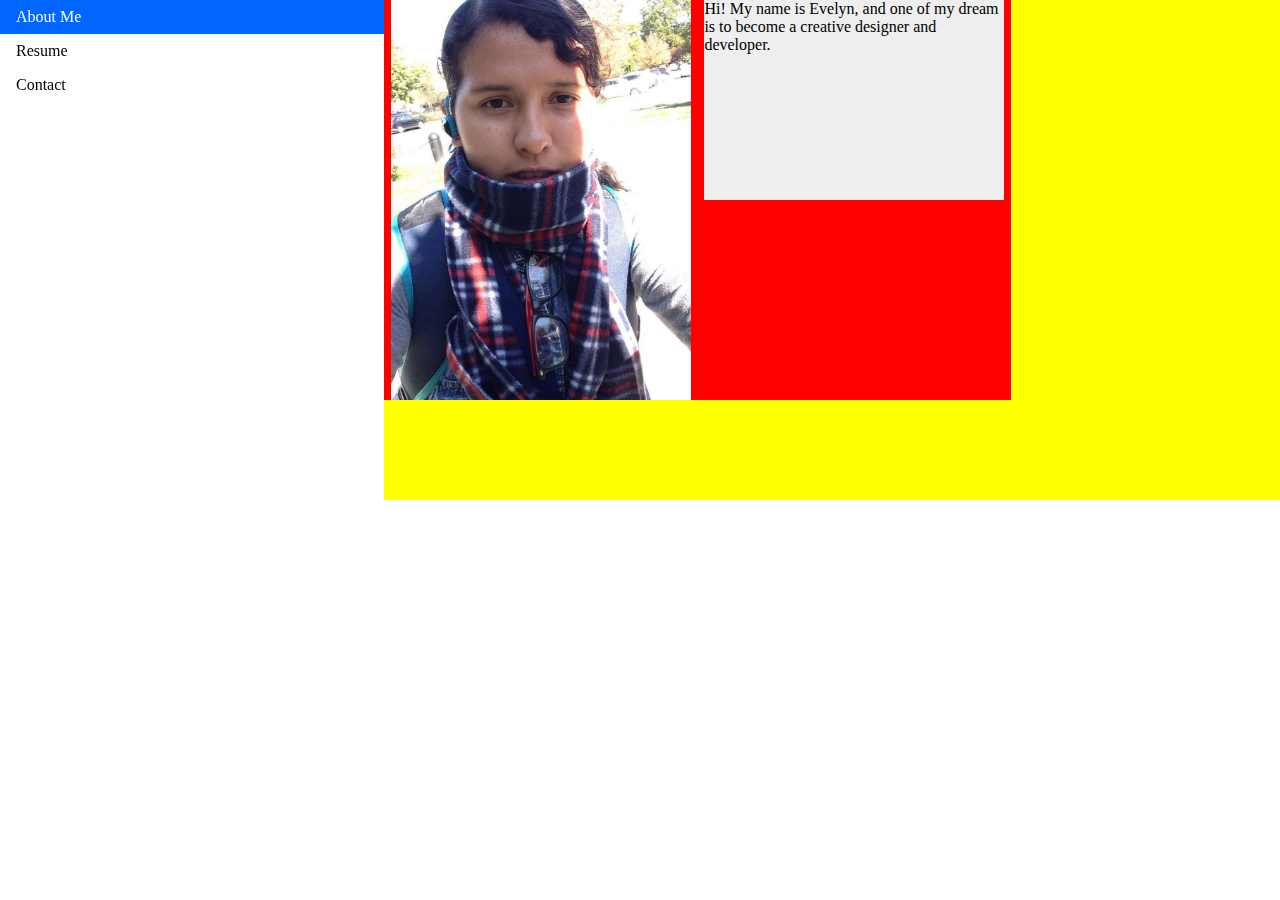
==== index.html @ d2d7e536 "s1" ====
<!DOCTYPE html>
<html>
<head>
	<title>Personal Website</title>

	<link rel="stylesheet" type="text/css" href="style.css">
</head>
<body>

<!-- Navigation Bar -->
<ul>
	<li> <a href="#" class="active"> About Me </a> </li>
	<li> <a href="#"> Resume </a> </li>
	<li> <a href="#"> Contact </a> </li>
</ul>

<!-- About Me -->
<section id="section1">
	<!-- Image -->
	<article class="info-me">
		<img src="../Image/my-img.jpg"  id="img1" />
	</article>

	<article class="info-me">
		<p id="text1"> Hi! My name is Evelyn, and one of my dream is to become a creative designer and developer.  </p>
	</article>
</section>


</body>

</html>
---- style.css ----
body {
	margin: 0px; padding: 0px;
}

/** Navigation Bar **/
ul{
	list-style: none; width: 30%; position: fixed;
	height: 100%; overflow: auto; margin: 0px;
	padding: 0px;
}

li a {
	display: block; color: #000; padding: 8px 16px;
	text-decoration: none;
}

li a.active {
	background-color: #0066ff;
	color: white;
}

li a:hover:not(.active){
	background-color: #555; color: white;
}
/** End **/

/** About Me -Section**/
#section1{
	width: 70%; height: 500px;
	background-color: yellow; float: right;
}

.info-me{
	width: 35%; height: 400px;
	float: left; background-color: red;
}

#img1{
	width: 300px; height: 400px; margin: auto;
	background-color: black; display: block;
}

#text1{
	margin: auto; width: 300px; height: 200px;
	background-color: #eee; display: block;
}
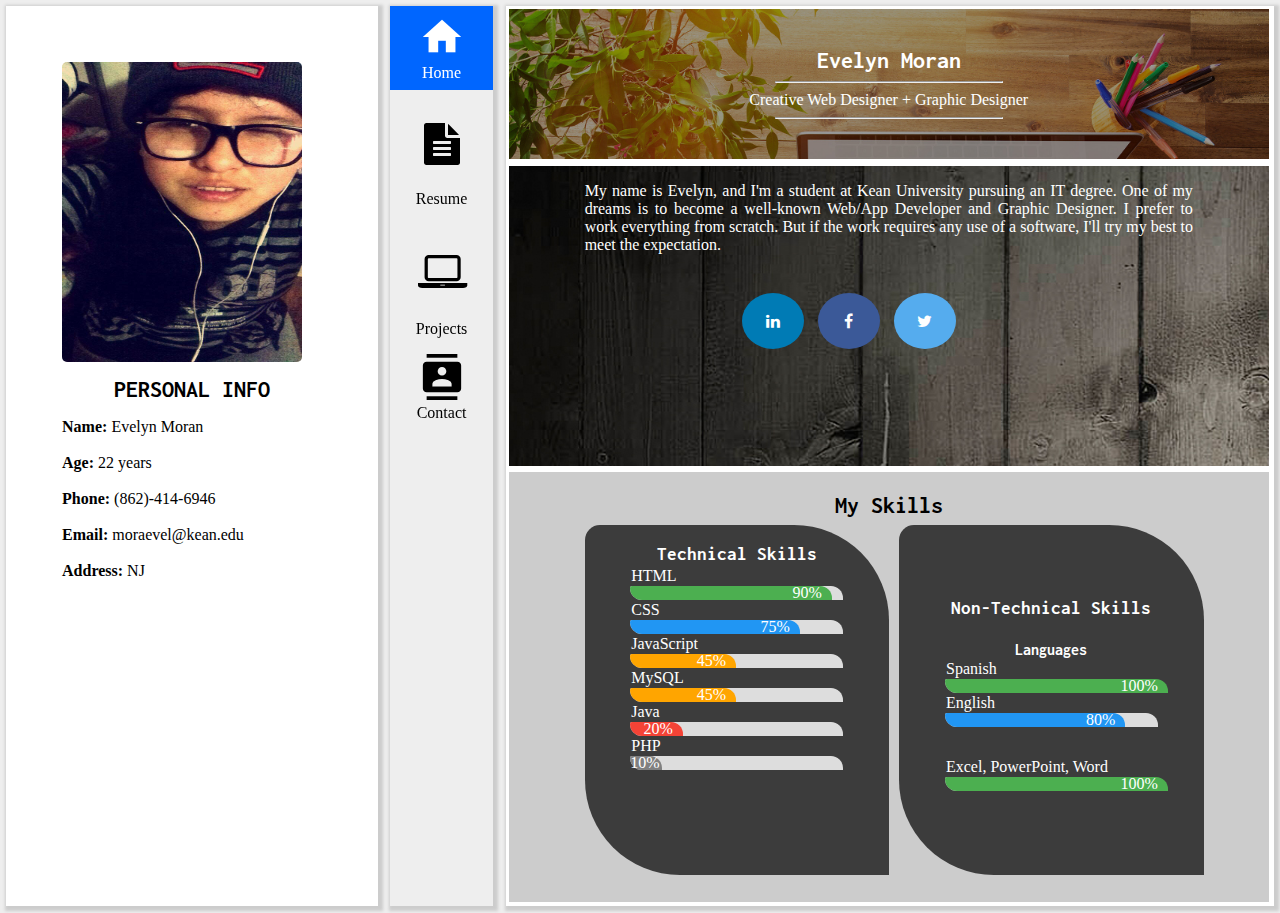
==== commit 813130e0: "new1" ====
--- a/index.html
+++ b/index.html
@@ -4,28 +4,133 @@
 	<title>Personal Website</title>
 
 	<link rel="stylesheet" type="text/css" href="style.css">
+
+	<link rel="stylesheet"  href="https://fonts.googleapis.com/icon?family=Material+Icons">
+	<link href="https://fonts.googleapis.com/css?family=Saira+Extra+Condensed" rel="stylesheet">
+	<link rel="stylesheet" href="https://cdnjs.cloudflare.com/ajax/libs/font-awesome/4.7.0/css/font-awesome.min.css">
+	<meta name="viewport" content="width=device-width, initial-scale=1">
+	<link href="https://fonts.googleapis.com/css?family=Inconsolata" rel="stylesheet">
 </head>
+
 <body>
 
-<!-- Navigation Bar -->
-<ul>
-	<li> <a href="#" class="active"> About Me </a> </li>
-	<li> <a href="#"> Resume </a> </li>
-	<li> <a href="#"> Contact </a> </li>
-</ul>
+<!-- Personal Info -->
+<div>
+	<section id="personal_me" class="shadow">
+		
+		<article class="img-container"> <img src="Image/me.jpg" alt="me" class="img2"> </article>
+		<article id="art1"> 
+			<h2> PERSONAL INFO</h2>
+			<p>
+			<b>Name: </b> Evelyn Moran <br><br>
+			<b>Age: </b> 22 years <br><br>
+			<b>Phone: </b> (862)-414-6946 <br><br>
+			<b>Email: </b> moraevel@kean.edu <br><br>
+			<b>Address: </b> NJ <br>
+			</p>
+		</article>
+		
+	</section>
 
-<!-- About Me -->
-<section id="section1">
-	<!-- Image -->
-	<article class="info-me">
-		<img src="../Image/my-img.jpg"  id="img1" />
-	</article>
+	<!-- Navigation Bar -->
+	<section id="navi" class="shadow">
+	<ul>
+		<li> <a href="index.html" class="active"> 
+				<i class="material-icons size_76" style="font-size:46px;"> home </i> Home </a> </li>
+		<li> <a href=""resumeEM.html"><i class="fa fa-file-text" style="font-size:42px;"></i> Resume </a> </li>
+		<li> <a href="#"> <i class="fa fa-laptop" style="font-size:46px"></i> Projects </a> </li>
+		<li> <a href="#"> <i class="material-icons" style="font-size:46px;">contacts</i>Contact </a> </li>
+	</ul>
+	</section>
 
-	<article class="info-me">
-		<p id="text1"> Hi! My name is Evelyn, and one of my dream is to become a creative designer and developer.  </p>
-	</article>
-</section>
+	<!-- About Me -->
 
+	<section id="section1" class="shadow">
+
+		<article id="back1"> <br><h2> Evelyn Moran </h2>  <hr>
+			<span> Creative Web Designer + Graphic Designer </span> <hr>
+		</article>
+
+		<article id="about_me">
+			<p> My name is Evelyn, and I'm a student at Kean University 
+				pursuing an IT degree. One of my dreams is to become a well-known Web/App Developer 
+				and Graphic Designer. I prefer to work everything from scratch. 
+				But if the work requires any use of a software, 
+				I'll try my best to meet the expectation.</p> <br>
+
+			<article id="social-media">
+				<a href="https://www.linkedin.com/in/evelyn-moran-4591ba10a/" target="_blank" class="fa fa-linkedin"></a>
+				<a href="https://meli1715anime.deviantart.com/" target="_blank" class="fa fa-facebook"></a> 
+				<a href="https://twitter.com/moraevel1" target="_blank" class="fa fa-twitter"></a> 
+			</article>
+
+		</article>
+
+<!--Skills -->
+		<article id="skill-set">
+				<h2> My Skills </h2>
+					<article  class="small-conta" id="left-conta">
+						<h3> Technical Skills </h3>
+						<article class="part1">
+					<p>HTML</p>
+					<div class="container">
+					  <div class="skills html">90%</div>
+					</div>
+
+					<p>CSS</p>
+					<div class="container">
+					  <div class="skills css">75%</div>
+					</div>
+
+					<p>JavaScript</p>
+					<div class="container">
+					  <div class="skills js">45%</div>
+					</div>
+
+					<p>MySQL</p>
+					<div class="container">
+					  <div class="skills mySQL">45%</div>
+					</div>
+
+					<p>Java</p>
+					<div class="container">
+					  <div class="skills java">20%</div>
+					</div>
+
+					<p>PHP</p>
+					<div class="container">
+					  <div class="skills php">10%</div>
+					</div>
+						</article>
+					</article>
+
+					<article class="small-conta">
+						<br><br><br>
+						<h3> Non-Technical Skills </h3>
+						<article class="part1">
+							<h4>Languages</h4>
+							<p>Spanish</p>
+							<div class="container">
+							  <div class="skills spanish">100%</div>
+							</div>
+							<p>English</p>
+							<div class="container">
+							  <div class="skills eng">80%</div>
+							</div>
+						</article>
+
+						<article id="part2">
+							<p>Excel, PowerPoint, Word</p>
+							<div class="container">
+							  <div class="skills micro">100%</div>
+							</div>
+						</article>
+					</article>
+		</article>
+
+	</section>
+
+</div>
 
 </body>
 
--- a/style.css
+++ b/style.css
@@ -1,17 +1,73 @@
+
 body {
 	margin: 0px; padding: 0px;
+	background: #eee;
+}
+
+.size_76{
+	width: 100%;
+	text-align: center;
+}
+
+
+.shadow {
+  -moz-box-shadow:    2px 2px 3px 3px #ccc;
+  -webkit-box-shadow: 2px 2px 3px 3px #ccc;
+  box-shadow:         2px 2px 3px 3px #ccc;
+}
+
+div{
+	width: 100%; height: 900px;
+}
+/** **/
+#personal_me{
+	width: 29%; position: left; height: 100%;
+	float: left; margin: 0.5%;
+	background: #FFF;
+}
+
+.img-container{
+	width: 100%; height: 350px;
+}
+
+.img2{
+	width: 240px; height: 300px;
+	margin:15% 15% 1% 15%; border-radius: 5px;
+}
+
+#art1{
+	width: 100%; height: 500px;
+}
+
+#art1 p{
+	text-align: justify; margin-left: 15%;
+	margin-right: 15%;
+}
+
+h2, .small-conta h3, .part1 h4{
+	text-align: center;
+	margin-bottom: 2px;
+	font-family: 'Inconsolata', monospace;
+}
+
+/** End **/
+
+#navi{
+	width: 8%; margin: 0.5%;
+	height: 100%; background: #eee;
+	float: left;
 }
 
 /** Navigation Bar **/
 ul{
-	list-style: none; width: 30%; position: fixed;
+	list-style: none; width: 8%;
 	height: 100%; overflow: auto; margin: 0px;
-	padding: 0px;
+	padding: 0px; float: left; position: fixed;
 }
 
 li a {
 	display: block; color: #000; padding: 8px 16px;
-	text-decoration: none;
+	text-decoration: none; text-align: center;
 }
 
 li a.active {
@@ -26,23 +82,124 @@
 
 /** About Me -Section**/
 #section1{
-	width: 70%; height: 500px;
-	background-color: yellow; float: right;
-}
-
-.info-me{
-	width: 35%; height: 400px;
-	float: left; background-color: red;
-}
-
-#img1{
-	width: 300px; height: 400px; margin: auto;
-	background-color: black; display: block;
-}
-
-#text1{
-	margin: auto; width: 300px; height: 200px;
-	background-color: #eee; display: block;
-}
-
-
+	width: 60%; height: 100%; margin: 0.5%;
+	background-color: #fff; float: left;
+	color: #000; text-align: center;
+}
+
+#back1{
+	width: 99%; height: 150px; margin: 0.4%;
+	background-image: url('Image/back1.jpg');
+	background-size: 100%; color: #FFF;
+    background-position: left top;
+
+}
+
+ #back1 hr{
+	margin-left: 35%; margin-right: 35%;
+}
+
+#about_me{
+	width: 99%; height: 300px; margin: 0.4%;
+	text-align: justify; background: #ccc;
+	float: left; background-image: url('Image/img1.jpg');
+	color: #FFF;
+}
+
+#about_me p{
+	margin-left: 10%; margin-right: 10%;
+}
+
+/** SOcial Media Buttons  **/
+#social-media{
+	width: 40%; height: 20px; margin-right: 30%;
+	margin-left: 30%;
+}
+
+.fa {
+  padding: 20px 6px;
+  font-size: 15px;
+  width: 50px;
+  text-align: center;
+  text-decoration: none;
+  margin: 5px 5px;
+  border-radius: 50%;
+}
+
+.fa:hover {
+    opacity: 0.7;
+}
+
+.fa-linkedin {
+  background: #007bb5;
+  color: white;
+}
+
+.fa-facebook {
+  background: #3B5998;
+  color: white;
+}
+
+.fa-twitter {
+  background: #55ACEE;
+  color: white;
+}
+
+/** End **/
+
+/** Skill **/
+#skill-set{
+	width: 99%; height: 430px; margin: 0.4%;
+	 background: #ccc;
+	float: left;
+	box-sizing: border-b
+}
+#skill-set p{margin: 1px;}
+
+.small-conta{
+	background-color: #3c3c3c; width: 40%; height: 350px;
+	float: left; margin: 0.7%; color: #FFF;
+	text-align: left; border-radius: 15px 95px 0px;
+}
+.part1{
+	width: 70%; height: 125px;
+	 margin-left: 15%; margin-bottom: 2%;
+	float: left; margin-right: 15%;
+}
+
+#part2{
+	width: 70%; height: 75px;
+	margin-left: 15%; 
+	float: left;  margin-right: 15%; margin-top: 2%;
+}
+
+#left-conta{
+	margin-left: 10%;
+}
+
+.container {
+  width: 100%;
+  background-color: #ddd;
+  max-height: 14px;
+  border-radius: 15px 95px 0px;
+}
+
+.skills {
+  text-align: right;
+  padding-right: 10px;
+  line-height: 14px;
+  color: white; max-height: 14px;
+  border-radius: 15px 95px 0px;
+}
+
+.html {width: 90%; background-color: #4CAF50;}
+.css {width: 75%; background-color: #2196F3;}
+.js {width: 45%; background-color: #ffa500;}
+.mySQL {width: 45%; background-color: #ffa500;}
+.java {width: 20%; background-color: #f44336;}
+.php {width: 10%; background-color: #808080;}
+
+.spanish, .micro {width: 100%; background-color: #4CAF50;}
+.eng {width: 80%; background-color: #2196F3;}
+/** End **/
+
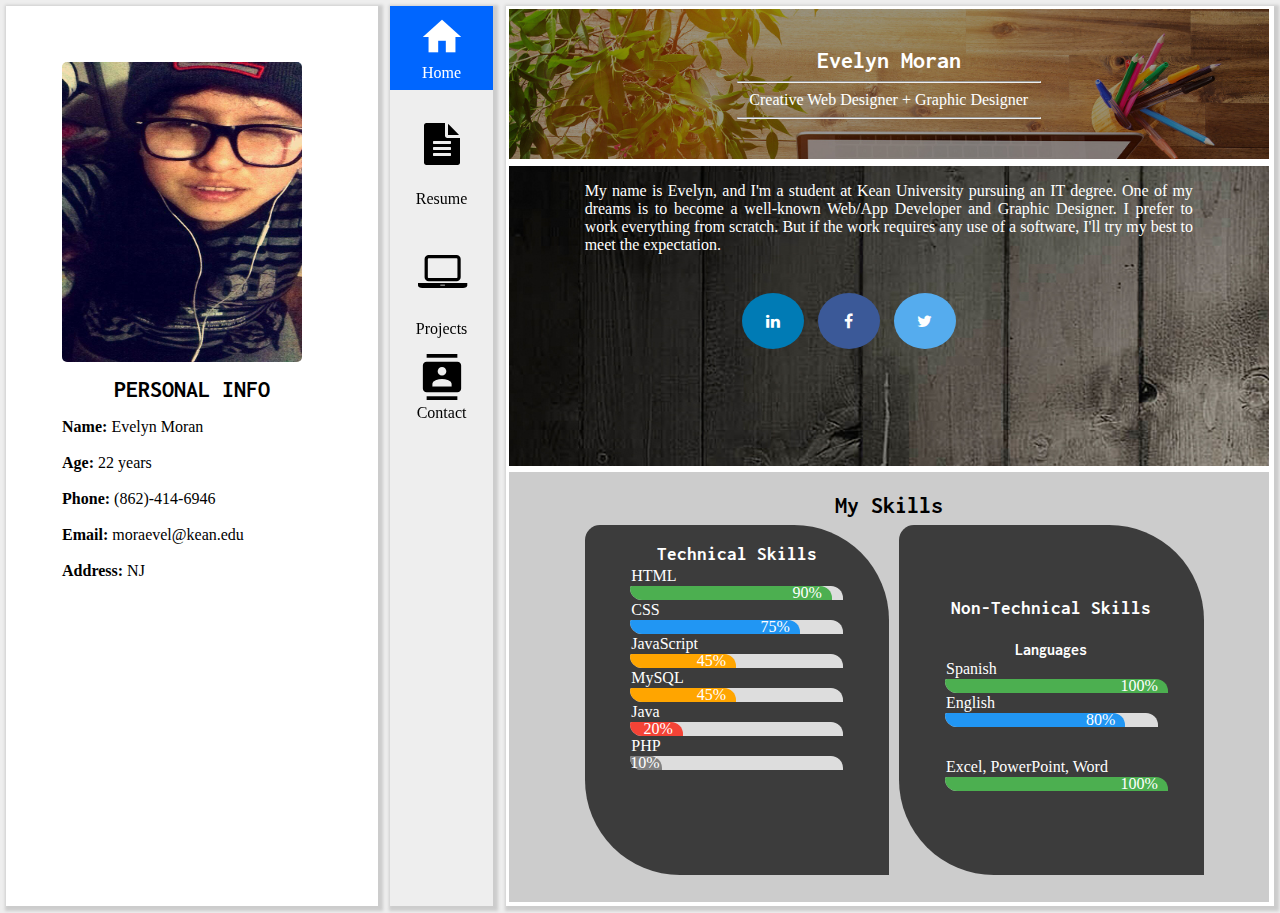
==== commit ed32622e: "new2" ====
--- a/index.html
+++ b/index.html
@@ -37,7 +37,7 @@
 	<ul>
 		<li> <a href="index.html" class="active"> 
 				<i class="material-icons size_76" style="font-size:46px;"> home </i> Home </a> </li>
-		<li> <a href=""resumeEM.html"><i class="fa fa-file-text" style="font-size:42px;"></i> Resume </a> </li>
+		<li> <a href="resumeEM.html"><i class="fa fa-file-text" style="font-size:42px;"></i> Resume </a> </li>
 		<li> <a href="#"> <i class="fa fa-laptop" style="font-size:46px"></i> Projects </a> </li>
 		<li> <a href="#"> <i class="material-icons" style="font-size:46px;">contacts</i>Contact </a> </li>
 	</ul>
--- a/style.css
+++ b/style.css
@@ -96,7 +96,7 @@
 }
 
  #back1 hr{
-	margin-left: 35%; margin-right: 35%;
+	margin-left: 30%; margin-right: 30%;
 }
 
 #about_me{
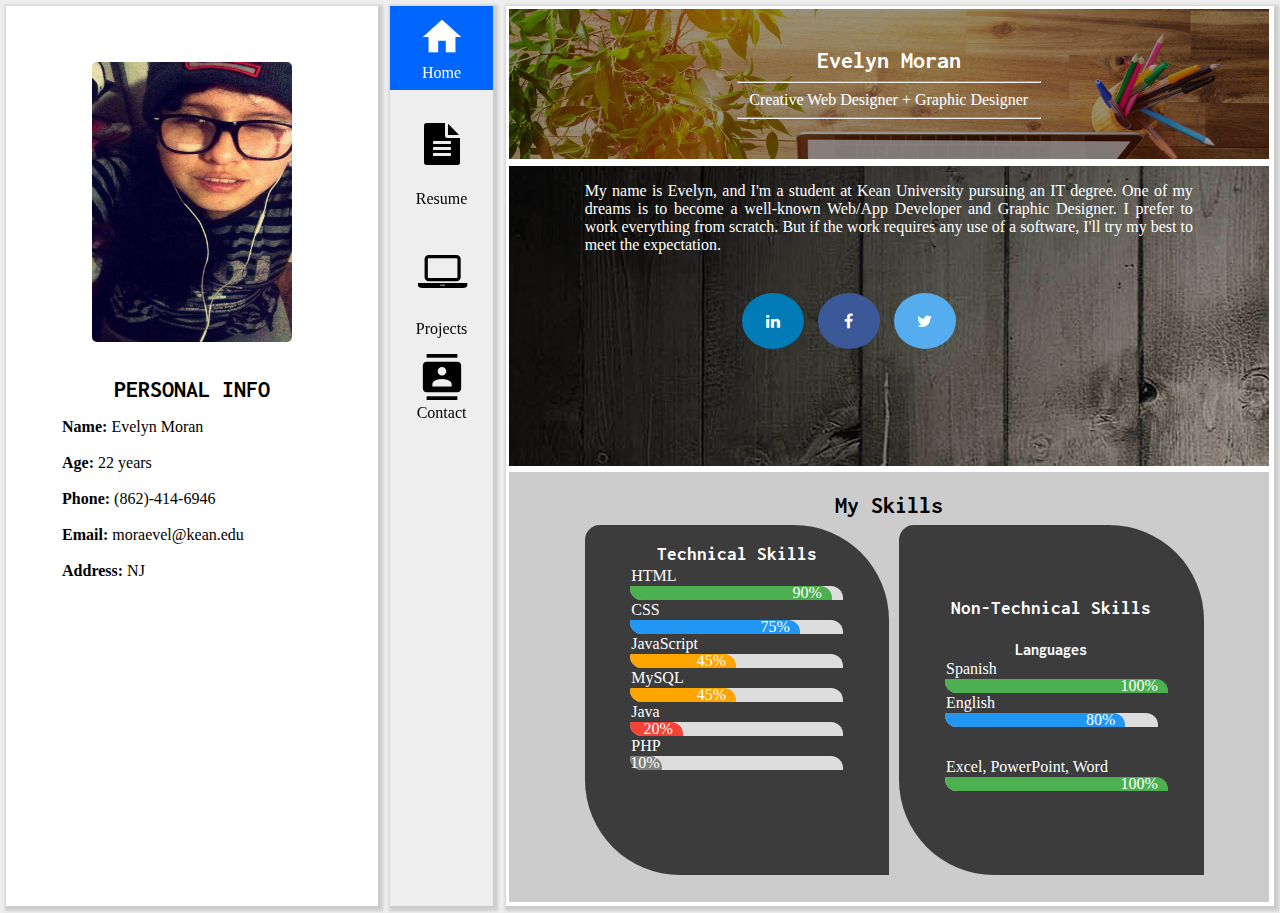
==== commit 522026f5: "newStuff4" ====
--- a/index.html
+++ b/index.html
@@ -34,12 +34,12 @@
 
 	<!-- Navigation Bar -->
 	<section id="navi" class="shadow">
-	<ul>
+	<ul id="navi1">
 		<li> <a href="index.html" class="active"> 
-				<i class="material-icons size_76" style="font-size:46px;"> home </i> Home </a> </li>
-		<li> <a href="resumeEM.html"><i class="fa fa-file-text" style="font-size:42px;"></i> Resume </a> </li>
-		<li> <a href="#"> <i class="fa fa-laptop" style="font-size:46px"></i> Projects </a> </li>
-		<li> <a href="#"> <i class="material-icons" style="font-size:46px;">contacts</i>Contact </a> </li>
+				<i class="material-icons size_76" style="font-size:46px;"> home </i> <span> Home </span> </a> </li>
+		<li> <a href="indexResume.html"><i class="fa fa-file-text" style="font-size:42px;"></i> <span>Resume</span> </a> </li>
+		<li> <a href="indexProjects.html"> <i class="fa fa-laptop" style="font-size:46px"></i> <span>Projects</span> </a> </li>
+		<li> <a href="#"> <i class="material-icons" style="font-size:46px;">contacts</i><span>Contact</span> </a> </li>
 	</ul>
 	</section>
 
--- a/style.css
+++ b/style.css
@@ -5,7 +5,7 @@
 }
 
 .size_76{
-	width: 100%;
+	width: 100%; height: 80%;
 	text-align: center;
 }
 
@@ -31,8 +31,8 @@
 }
 
 .img2{
-	width: 240px; height: 300px;
-	margin:15% 15% 1% 15%; border-radius: 5px;
+	width: 54%; height: 80%;
+	margin: 15% 23% 1% 23%; border-radius: 5px;
 }
 
 #art1{
@@ -70,7 +70,7 @@
 	text-decoration: none; text-align: center;
 }
 
-li a.active {
+ li a.active {
 	background-color: #0066ff;
 	color: white;
 }
@@ -152,7 +152,6 @@
 	width: 99%; height: 430px; margin: 0.4%;
 	 background: #ccc;
 	float: left;
-	box-sizing: border-b
 }
 #skill-set p{margin: 1px;}
 
@@ -203,3 +202,52 @@
 .eng {width: 80%; background-color: #2196F3;}
 /** End **/
 
+
+/** Resume Page**/
+@-webkit-keyframes typing { from { width: 0; } }
+@-webkit-keyframes blink-caret { 50% { border-color: transparent; } }
+
+#resume-conta h2 { 
+	font: bold 2em monospace;
+  	color: black;
+	border-right: .1em solid black;
+	width: calc(0.55em * 8); 
+	white-space: nowrap;
+	overflow: hidden;
+	-webkit-animation: typing 8s steps(14, end),
+	           blink-caret .5s step-end infinite alternate;
+	           margin-left: 45%; margin-right: 45%;
+	           margin-bottom: 2%;
+}
+#resume-conta{
+	width: 99%; height: 890px; margin: 0.4%;
+	float: left;
+}
+
+
+/** Project Page **/
+/** Navigation Bar **/
+nav {
+	width: 90%; margin: 1% 5%;
+	height: 45px; background: #eee;
+	float: left;
+}
+
+/** Navigation Bar **/
+#navBar a {
+    background-color: #4CAF50; /* Green */
+    border: none;
+    color: white;
+    padding: 10px 20px;
+    text-align: center;
+    text-decoration: none;
+    display: inline-block;
+    font-size: 16px;
+    margin: 4px 2px;
+    cursor: pointer;
+}
+
+#navBar a:hover {
+	background-color: #555; color: white;
+}
+
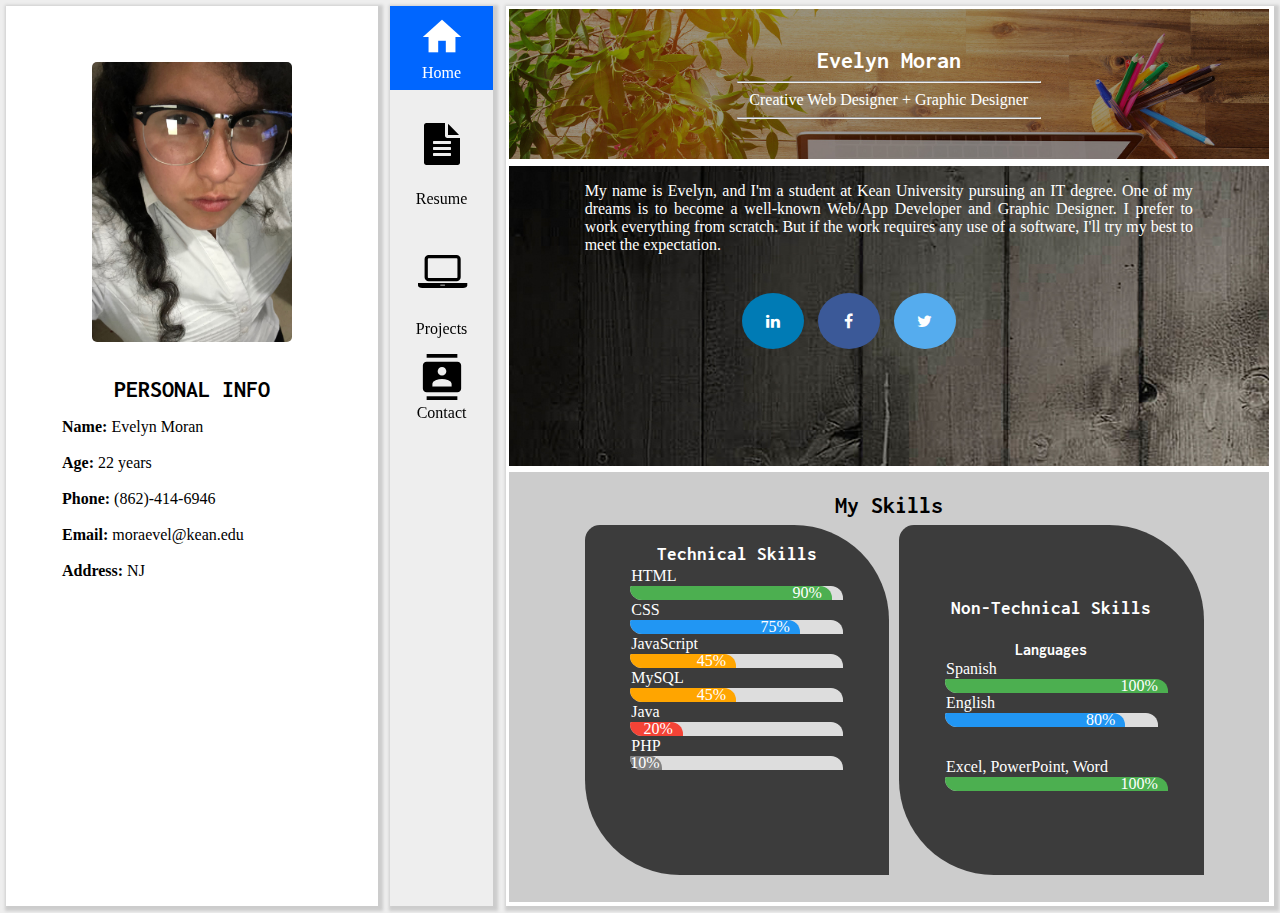
==== commit 03cb911d: "Add files via upload" ====
--- a/index.html
+++ b/index.html
@@ -1,137 +1,137 @@
-<!DOCTYPE html>
-<html>
-<head>
-	<title>Personal Website</title>
-
-	<link rel="stylesheet" type="text/css" href="style.css">
-
-	<link rel="stylesheet"  href="https://fonts.googleapis.com/icon?family=Material+Icons">
-	<link href="https://fonts.googleapis.com/css?family=Saira+Extra+Condensed" rel="stylesheet">
-	<link rel="stylesheet" href="https://cdnjs.cloudflare.com/ajax/libs/font-awesome/4.7.0/css/font-awesome.min.css">
-	<meta name="viewport" content="width=device-width, initial-scale=1">
-	<link href="https://fonts.googleapis.com/css?family=Inconsolata" rel="stylesheet">
-</head>
-
-<body>
-
-<!-- Personal Info -->
-<div>
-	<section id="personal_me" class="shadow">
-		
-		<article class="img-container"> <img src="Image/me.jpg" alt="me" class="img2"> </article>
-		<article id="art1"> 
-			<h2> PERSONAL INFO</h2>
-			<p>
-			<b>Name: </b> Evelyn Moran <br><br>
-			<b>Age: </b> 22 years <br><br>
-			<b>Phone: </b> (862)-414-6946 <br><br>
-			<b>Email: </b> moraevel@kean.edu <br><br>
-			<b>Address: </b> NJ <br>
-			</p>
-		</article>
-		
-	</section>
-
-	<!-- Navigation Bar -->
-	<section id="navi" class="shadow">
-	<ul id="navi1">
-		<li> <a href="index.html" class="active"> 
-				<i class="material-icons size_76" style="font-size:46px;"> home </i> <span> Home </span> </a> </li>
-		<li> <a href="indexResume.html"><i class="fa fa-file-text" style="font-size:42px;"></i> <span>Resume</span> </a> </li>
-		<li> <a href="indexProjects.html"> <i class="fa fa-laptop" style="font-size:46px"></i> <span>Projects</span> </a> </li>
-		<li> <a href="#"> <i class="material-icons" style="font-size:46px;">contacts</i><span>Contact</span> </a> </li>
-	</ul>
-	</section>
-
-	<!-- About Me -->
-
-	<section id="section1" class="shadow">
-
-		<article id="back1"> <br><h2> Evelyn Moran </h2>  <hr>
-			<span> Creative Web Designer + Graphic Designer </span> <hr>
-		</article>
-
-		<article id="about_me">
-			<p> My name is Evelyn, and I'm a student at Kean University 
-				pursuing an IT degree. One of my dreams is to become a well-known Web/App Developer 
-				and Graphic Designer. I prefer to work everything from scratch. 
-				But if the work requires any use of a software, 
-				I'll try my best to meet the expectation.</p> <br>
-
-			<article id="social-media">
-				<a href="https://www.linkedin.com/in/evelyn-moran-4591ba10a/" target="_blank" class="fa fa-linkedin"></a>
-				<a href="https://meli1715anime.deviantart.com/" target="_blank" class="fa fa-facebook"></a> 
-				<a href="https://twitter.com/moraevel1" target="_blank" class="fa fa-twitter"></a> 
-			</article>
-
-		</article>
-
-<!--Skills -->
-		<article id="skill-set">
-				<h2> My Skills </h2>
-					<article  class="small-conta" id="left-conta">
-						<h3> Technical Skills </h3>
-						<article class="part1">
-					<p>HTML</p>
-					<div class="container">
-					  <div class="skills html">90%</div>
-					</div>
-
-					<p>CSS</p>
-					<div class="container">
-					  <div class="skills css">75%</div>
-					</div>
-
-					<p>JavaScript</p>
-					<div class="container">
-					  <div class="skills js">45%</div>
-					</div>
-
-					<p>MySQL</p>
-					<div class="container">
-					  <div class="skills mySQL">45%</div>
-					</div>
-
-					<p>Java</p>
-					<div class="container">
-					  <div class="skills java">20%</div>
-					</div>
-
-					<p>PHP</p>
-					<div class="container">
-					  <div class="skills php">10%</div>
-					</div>
-						</article>
-					</article>
-
-					<article class="small-conta">
-						<br><br><br>
-						<h3> Non-Technical Skills </h3>
-						<article class="part1">
-							<h4>Languages</h4>
-							<p>Spanish</p>
-							<div class="container">
-							  <div class="skills spanish">100%</div>
-							</div>
-							<p>English</p>
-							<div class="container">
-							  <div class="skills eng">80%</div>
-							</div>
-						</article>
-
-						<article id="part2">
-							<p>Excel, PowerPoint, Word</p>
-							<div class="container">
-							  <div class="skills micro">100%</div>
-							</div>
-						</article>
-					</article>
-		</article>
-
-	</section>
-
-</div>
-
-</body>
-
+<!DOCTYPE html>
+<html>
+<head>
+	<title>Personal Website</title>
+
+	<link rel="stylesheet" type="text/css" href="style.css">
+
+	<link rel="stylesheet"  href="https://fonts.googleapis.com/icon?family=Material+Icons">
+	<link href="https://fonts.googleapis.com/css?family=Saira+Extra+Condensed" rel="stylesheet">
+	<link rel="stylesheet" href="https://cdnjs.cloudflare.com/ajax/libs/font-awesome/4.7.0/css/font-awesome.min.css">
+	<meta name="viewport" content="width=device-width, initial-scale=1">
+	<link href="https://fonts.googleapis.com/css?family=Inconsolata" rel="stylesheet">
+</head>
+
+<body>
+
+<!-- Personal Info -->
+<div>
+	<section id="personal_me" class="shadow">
+		
+		<article class="img-container"> <img src="Image/me.JPG" alt="me" class="img2"> </article>
+		<article id="art1"> 
+			<h2> PERSONAL INFO</h2>
+			<p>
+			<b>Name: </b> Evelyn Moran <br><br>
+			<b>Age: </b> 22 years <br><br>
+			<b>Phone: </b> (862)-414-6946 <br><br>
+			<b>Email: </b> moraevel@kean.edu <br><br>
+			<b>Address: </b> NJ <br>
+			</p>
+		</article>
+		
+	</section>
+
+	<!-- Navigation Bar -->
+	<section id="navi" class="shadow">
+	<ul id="navi1">
+		<li> <a href="index.html" class="active"> 
+				<i class="material-icons size_76" style="font-size:46px;"> home </i> <span> Home </span> </a> </li>
+		<li> <a href="indexResume.html"><i class="fa fa-file-text" style="font-size:42px;"></i> <span>Resume</span> </a> </li>
+		<li> <a href="indexProjects.html"> <i class="fa fa-laptop" style="font-size:46px"></i> <span>Projects</span> </a> </li>
+		<li> <a href="#"> <i class="material-icons" style="font-size:46px;">contacts</i><span>Contact</span> </a> </li>
+	</ul>
+	</section>
+
+	<!-- About Me -->
+
+	<section id="section1" class="shadow">
+
+		<article id="back1"> <br><h2> Evelyn Moran </h2>  <hr>
+			<span> Creative Web Designer + Graphic Designer </span> <hr>
+		</article>
+
+		<article id="about_me">
+			<p> My name is Evelyn, and I'm a student at Kean University 
+				pursuing an IT degree. One of my dreams is to become a well-known Web/App Developer 
+				and Graphic Designer. I prefer to work everything from scratch. 
+				But if the work requires any use of a software, 
+				I'll try my best to meet the expectation.</p> <br>
+
+			<article id="social-media">
+				<a href="https://www.linkedin.com/in/evelyn-moran-4591ba10a/" target="_blank" class="fa fa-linkedin"></a>
+				<a href="https://meli1715anime.deviantart.com/" target="_blank" class="fa fa-facebook"></a> 
+				<a href="https://twitter.com/moraevel1" target="_blank" class="fa fa-twitter"></a> 
+			</article>
+
+		</article>
+
+<!--Skills -->
+		<article id="skill-set">
+				<h2> My Skills </h2>
+					<article  class="small-conta" id="left-conta">
+						<h3> Technical Skills </h3>
+						<article class="part1">
+					<p>HTML</p>
+					<div class="container">
+					  <div class="skills html">90%</div>
+					</div>
+
+					<p>CSS</p>
+					<div class="container">
+					  <div class="skills css">75%</div>
+					</div>
+
+					<p>JavaScript</p>
+					<div class="container">
+					  <div class="skills js">45%</div>
+					</div>
+
+					<p>MySQL</p>
+					<div class="container">
+					  <div class="skills mySQL">45%</div>
+					</div>
+
+					<p>Java</p>
+					<div class="container">
+					  <div class="skills java">20%</div>
+					</div>
+
+					<p>PHP</p>
+					<div class="container">
+					  <div class="skills php">10%</div>
+					</div>
+						</article>
+					</article>
+
+					<article class="small-conta">
+						<br><br><br>
+						<h3> Non-Technical Skills </h3>
+						<article class="part1">
+							<h4>Languages</h4>
+							<p>Spanish</p>
+							<div class="container">
+							  <div class="skills spanish">100%</div>
+							</div>
+							<p>English</p>
+							<div class="container">
+							  <div class="skills eng">80%</div>
+							</div>
+						</article>
+
+						<article id="part2">
+							<p>Excel, PowerPoint, Word</p>
+							<div class="container">
+							  <div class="skills micro">100%</div>
+							</div>
+						</article>
+					</article>
+		</article>
+
+	</section>
+
+</div>
+
+</body>
+
 </html>--- a/style.css
+++ b/style.css
@@ -220,7 +220,7 @@
 	           margin-bottom: 2%;
 }
 #resume-conta{
-	width: 99%; height: 890px; margin: 0.4%;
+	width: 99%; height: 880px; margin: 0.4%;
 	float: left;
 }
 
@@ -229,7 +229,7 @@
 /** Navigation Bar **/
 nav {
 	width: 90%; margin: 1% 5%;
-	height: 45px; background: #eee;
+	height: 45px;
 	float: left;
 }
 
@@ -251,3 +251,45 @@
 	background-color: #555; color: white;
 }
 
+/** Each section under Project Page **/
+#arduino{
+	width: 90%; height: 250px;
+	margin: 2px 5%;
+	background-color: #cce; float: left;
+}
+
+#arduinoPic{
+	display: none;
+	background: yellow;
+	height:250px;
+	width:100%;
+	float: left;
+}
+
+#half-cont{
+	width: 46%; height: 100px;
+	margin:1%; display: inline-block;
+	background: #eee; float: left;
+}
+
+#img-arduino{
+	width: 45%; height: 45%;
+	background: red;
+}
+
+
+
+/** Php website developmnt part **/
+#php{
+	width: 90%; height: 250px;
+	margin: 2px 5%;
+	background-color: #ccc; float: left;
+}
+
+
+/** Game developmnt part **/
+#games{
+	width: 90%; height: 250px;
+	margin: 2px 5%;
+	background-color: #ccc; float: left;
+}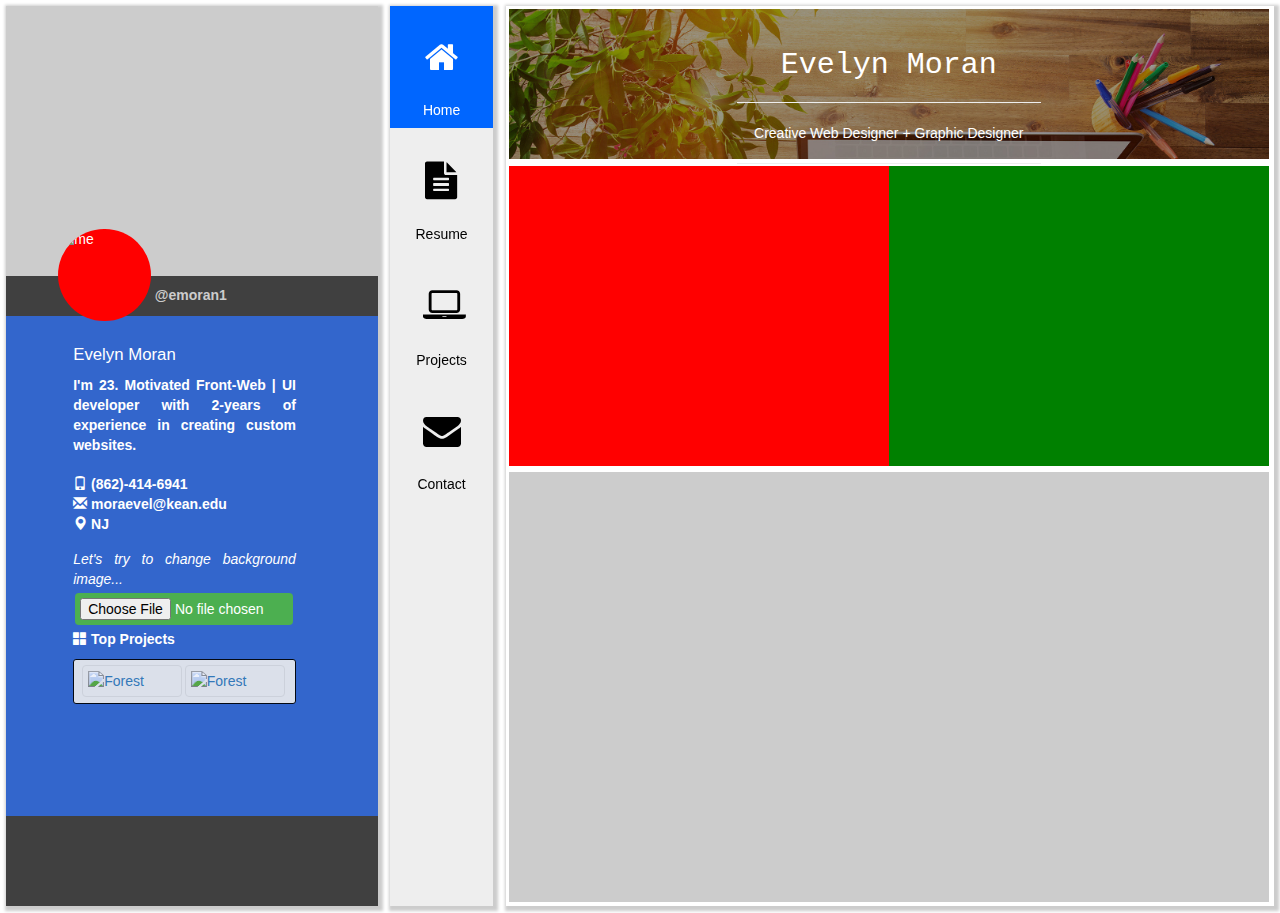
==== commit 3aba30d6: "Add files via upload" ====
--- a/index.html
+++ b/index.html
@@ -9,7 +9,102 @@
 	<link href="https://fonts.googleapis.com/css?family=Saira+Extra+Condensed" rel="stylesheet">
 	<link rel="stylesheet" href="https://cdnjs.cloudflare.com/ajax/libs/font-awesome/4.7.0/css/font-awesome.min.css">
 	<meta name="viewport" content="width=device-width, initial-scale=1">
-	<link href="https://fonts.googleapis.com/css?family=Inconsolata" rel="stylesheet">
+  <link rel="stylesheet" href="https://maxcdn.bootstrapcdn.com/bootstrap/3.3.7/css/bootstrap.min.css">
+  <script src="https://ajax.googleapis.com/ajax/libs/jquery/3.2.1/jquery.min.js"></script>
+  <script src="https://maxcdn.bootstrapcdn.com/bootstrap/3.3.7/js/bootstrap.min.js"></script>
+  <script src="project.js"></script>
+
+   <script>
+function readURL(event){
+     var getImagePath = URL.createObjectURL(event.target.files[0]);
+     $('.img-container').css('background-image', 'url(' + getImagePath + ')');
+    }
+</script>
+
+	<style>
+      #mainDivv {
+        width: 160px;
+        height: 160px;
+        margin: 10px auto;
+        perspective: 800px;
+      }
+
+      #boxDiv {
+        width: 160px;
+        transform-style: preserve-3d;
+        animation: rotate 15s linear infinite;
+      }
+
+      #boxDiv div{
+        position: absolute;
+        width: 160px;
+        height: 160px;
+        opacity: 0.8;
+        color: white;
+        font: 20px impact;
+        text-align: center;
+      }
+
+      #front{
+        transform: translateZ(60px);
+        background: black;
+        background-image: url('https://www.stickpng.com/assets/images/5847f5bdcef1014c0b5e489c.png');
+        background-repeat: no-repeat;
+        background-position: center;
+        background-size: 150px 150px;
+      }
+
+      #back{
+        transform: rotateY(180deg) translateZ(100px);
+        background: #101010;
+        background-image: url('https://ui-ex.com/images/css-transparent.png');
+        background-repeat: no-repeat;
+        background-position: center;
+        background-size: 100px 110px;
+      }
+
+      #left{
+        transform: rotateY(-90deg) translateX(-100px);
+        transform-origin: left;
+        background: black;
+        background-image: url('http://pluspng.com/img-png/logo-javascript-png-html-code-allows-to-embed-javascript-logo-in-your-website-587.png');
+        background-repeat: no-repeat;
+        background-position: center;
+         background-size: 100px 110px;
+      }
+
+      #right {
+        transform: rotateY(90deg) translateX(100px);
+        transform-origin: right;
+        background: #101010;
+        background-image: url('https://websiteoverwatch.com/wp-content/uploads/2018/06/sql-database.png');
+        background-repeat: no-repeat;
+        background-position: center;
+        background-size: 100px 100px;
+      }
+
+      #top {
+        transform: rotateX(-90deg) translateY(-60px);
+        transform-origin: top;
+        background: black;
+        background-image: url('https://cdn.freebiesupply.com/logos/large/2x/java-4-logo-png-transparent.png');
+        background-repeat: no-repeat;
+        background-position: center;
+      }
+
+      #bottom {
+        transform: rotateX(90deg) translateY(60px);
+        transform-origin: bottom;
+        background: #101010;
+        background-position: center;
+      }
+
+      @keyframes rotate {
+        0% { transform: rotateY(0); }
+        100% { transform: rotateY(360deg); }
+      }
+
+    </style>
 </head>
 
 <body>
@@ -18,28 +113,52 @@
 <div>
 	<section id="personal_me" class="shadow">
 		
-		<article class="img-container"> <img src="Image/me.JPG" alt="me" class="img2"> </article>
-		<article id="art1"> 
-			<h2> PERSONAL INFO</h2>
-			<p>
-			<b>Name: </b> Evelyn Moran <br><br>
-			<b>Age: </b> 22 years <br><br>
-			<b>Phone: </b> (862)-414-6946 <br><br>
-			<b>Email: </b> moraevel@kean.edu <br><br>
-			<b>Address: </b> NJ <br>
-			</p>
-		</article>
+		<article class="img-container"> <img src="https://scontent-lga3-1.xx.fbcdn.net/v/t1.0-9/61331582_4196207377072887_2240325576625750016_n.jpg?_nc_cat=105&_nc_oc=AQkKRhjk44xiKGLJLvODCYysl7V6j9s2dXAPvdoPRZZlmLLo5VYDgLI8vpAvn5Mt6gI&_nc_ht=scontent-lga3-1.xx&oh=bfa2d9c4f0a1aaa0ab2286b8e90c818c&oe=5D973019" alt="me" class="img2">
+    <span class="someText1"> @emoran1 </span> </article>
+    
+    <article id="art1"> 
+      <p>
+      <div class="someLinks">
+        <b><h3>Evelyn Moran</h3> </b><br>
+        <b id="testOnly">I'm 23. Motivated Front-Web | UI developer with 2-years of experience in creating custom websites. </b><br>
+        
+        <b id="testSecond"><i class="glyphicon glyphicon-phone"></i>
+        <a href="tel:1-862-414-6941" style="color: white;">(862)-414-6941</a> </b><br><br>
+        <b><i class="glyphicon glyphicon-envelope"></i>
+        <a href = "mailto:moraevel@kean.edu?subject = Feedback&body = Message" style="color: white;">moraevel@kean.edu </a></b><br><br>
+        <b><i class="glyphicon glyphicon-map-marker"></i> NJ </b><br>
+      </div>
+
+      <div class="someLinks">
+        <p><i> Let's try to change background image... </i>
+        <input type='file' id='getval' name="background-image" onchange="readURL(event)" />
+            <b id="uniQ"><i class="glyphicon glyphicon-th-large"></i> Top Projects </b><br>
+            <p class="transboxcolumn">
+              <a target="_blank" href="#">
+            <img src="https://images.unsplash.com/photo-1425913397330-cf8af2ff40a1?ixlib=rb-1.2.1&ixid=eyJhcHBfaWQiOjEyMDd9&w=1000&q=80" alt="Forest" style="width:100px" class="imgssss">
+          </a>
+
+          <a target="_blank" href="#">
+            <img src="https://images.unsplash.com/photo-1425913397330-cf8af2ff40a1?ixlib=rb-1.2.1&ixid=eyJhcHBfaWQiOjEyMDd9&w=1000&q=80" alt="Forest" style="width:100px" class="imgssss">
+          </a>
+            </p>
+          </p>
+
+      </div>
+      </p>
+    </article>
 		
 	</section>
 
 	<!-- Navigation Bar -->
 	<section id="navi" class="shadow">
 	<ul id="navi1">
-		<li> <a href="index.html" class="active"> 
-				<i class="material-icons size_76" style="font-size:46px;"> home </i> <span> Home </span> </a> </li>
-		<li> <a href="indexResume.html"><i class="fa fa-file-text" style="font-size:42px;"></i> <span>Resume</span> </a> </li>
-		<li> <a href="indexProjects.html"> <i class="fa fa-laptop" style="font-size:46px"></i> <span>Projects</span> </a> </li>
-		<li> <a href="#"> <i class="material-icons" style="font-size:46px;">contacts</i><span>Contact</span> </a> </li>
+		<li> <a href="index.html" class="active"> <i class="fa fa-home" style="font-size:36px"></i> <span>Home</span></a> </li>
+		<li> <a href="indexResume.html"><i class="fa fa-file-text" style="font-size:38px;"></i> <span>Resume</span> </a> </li>
+		<li> <a href="indexProjects.html"> <i class="fa fa-laptop" style="font-size:40px"></i>   
+		<span>Projects</span></a> </li>
+		<li> <a href="contactMe.html"> <i class="fa fa-envelope" style="font-size:38px"></i> 
+		<span>Contact</span></a> </li>
 	</ul>
 	</section>
 
@@ -52,80 +171,20 @@
 		</article>
 
 		<article id="about_me">
-			<p> My name is Evelyn, and I'm a student at Kean University 
-				pursuing an IT degree. One of my dreams is to become a well-known Web/App Developer 
-				and Graphic Designer. I prefer to work everything from scratch. 
-				But if the work requires any use of a software, 
-				I'll try my best to meet the expectation.</p> <br>
+			<div id="onceL">
+			<p> </p>
+			</div>
 
-			<article id="social-media">
-				<a href="https://www.linkedin.com/in/evelyn-moran-4591ba10a/" target="_blank" class="fa fa-linkedin"></a>
-				<a href="https://meli1715anime.deviantart.com/" target="_blank" class="fa fa-facebook"></a> 
-				<a href="https://twitter.com/moraevel1" target="_blank" class="fa fa-twitter"></a> 
-			</article>
+			<div id="onceR">
+				
+			</div>
 
 		</article>
 
 <!--Skills -->
 		<article id="skill-set">
-				<h2> My Skills </h2>
-					<article  class="small-conta" id="left-conta">
-						<h3> Technical Skills </h3>
-						<article class="part1">
-					<p>HTML</p>
-					<div class="container">
-					  <div class="skills html">90%</div>
-					</div>
-
-					<p>CSS</p>
-					<div class="container">
-					  <div class="skills css">75%</div>
-					</div>
-
-					<p>JavaScript</p>
-					<div class="container">
-					  <div class="skills js">45%</div>
-					</div>
-
-					<p>MySQL</p>
-					<div class="container">
-					  <div class="skills mySQL">45%</div>
-					</div>
-
-					<p>Java</p>
-					<div class="container">
-					  <div class="skills java">20%</div>
-					</div>
-
-					<p>PHP</p>
-					<div class="container">
-					  <div class="skills php">10%</div>
-					</div>
-						</article>
-					</article>
-
-					<article class="small-conta">
-						<br><br><br>
-						<h3> Non-Technical Skills </h3>
-						<article class="part1">
-							<h4>Languages</h4>
-							<p>Spanish</p>
-							<div class="container">
-							  <div class="skills spanish">100%</div>
-							</div>
-							<p>English</p>
-							<div class="container">
-							  <div class="skills eng">80%</div>
-							</div>
-						</article>
-
-						<article id="part2">
-							<p>Excel, PowerPoint, Word</p>
-							<div class="container">
-							  <div class="skills micro">100%</div>
-							</div>
-						</article>
-					</article>
+				
+					
 		</article>
 
 	</section>
--- a/style.css
+++ b/style.css
@@ -1,295 +1,600 @@
-
-body {
-	margin: 0px; padding: 0px;
-	background: #eee;
-}
-
-.size_76{
-	width: 100%; height: 80%;
-	text-align: center;
-}
-
-
-.shadow {
-  -moz-box-shadow:    2px 2px 3px 3px #ccc;
-  -webkit-box-shadow: 2px 2px 3px 3px #ccc;
-  box-shadow:         2px 2px 3px 3px #ccc;
-}
-
-div{
-	width: 100%; height: 900px;
-}
-/** **/
-#personal_me{
-	width: 29%; position: left; height: 100%;
-	float: left; margin: 0.5%;
-	background: #FFF;
-}
-
-.img-container{
-	width: 100%; height: 350px;
-}
-
-.img2{
-	width: 54%; height: 80%;
-	margin: 15% 23% 1% 23%; border-radius: 5px;
-}
-
-#art1{
-	width: 100%; height: 500px;
-}
-
-#art1 p{
-	text-align: justify; margin-left: 15%;
-	margin-right: 15%;
-}
-
-h2, .small-conta h3, .part1 h4{
-	text-align: center;
-	margin-bottom: 2px;
-	font-family: 'Inconsolata', monospace;
-}
-
-/** End **/
-
-#navi{
-	width: 8%; margin: 0.5%;
-	height: 100%; background: #eee;
-	float: left;
-}
-
-/** Navigation Bar **/
-ul{
-	list-style: none; width: 8%;
-	height: 100%; overflow: auto; margin: 0px;
-	padding: 0px; float: left; position: fixed;
-}
-
-li a {
-	display: block; color: #000; padding: 8px 16px;
-	text-decoration: none; text-align: center;
-}
-
- li a.active {
-	background-color: #0066ff;
-	color: white;
-}
-
-li a:hover:not(.active){
-	background-color: #555; color: white;
-}
-/** End **/
-
-/** About Me -Section**/
-#section1{
-	width: 60%; height: 100%; margin: 0.5%;
-	background-color: #fff; float: left;
-	color: #000; text-align: center;
-}
-
-#back1{
-	width: 99%; height: 150px; margin: 0.4%;
-	background-image: url('Image/back1.jpg');
-	background-size: 100%; color: #FFF;
-    background-position: left top;
-
-}
-
- #back1 hr{
-	margin-left: 30%; margin-right: 30%;
-}
-
-#about_me{
-	width: 99%; height: 300px; margin: 0.4%;
-	text-align: justify; background: #ccc;
-	float: left; background-image: url('Image/img1.jpg');
-	color: #FFF;
-}
-
-#about_me p{
-	margin-left: 10%; margin-right: 10%;
-}
-
-/** SOcial Media Buttons  **/
-#social-media{
-	width: 40%; height: 20px; margin-right: 30%;
-	margin-left: 30%;
-}
-
-.fa {
-  padding: 20px 6px;
-  font-size: 15px;
-  width: 50px;
-  text-align: center;
-  text-decoration: none;
-  margin: 5px 5px;
-  border-radius: 50%;
-}
-
-.fa:hover {
-    opacity: 0.7;
-}
-
-.fa-linkedin {
-  background: #007bb5;
-  color: white;
-}
-
-.fa-facebook {
-  background: #3B5998;
-  color: white;
-}
-
-.fa-twitter {
-  background: #55ACEE;
-  color: white;
-}
-
-/** End **/
-
-/** Skill **/
-#skill-set{
-	width: 99%; height: 430px; margin: 0.4%;
-	 background: #ccc;
-	float: left;
-}
-#skill-set p{margin: 1px;}
-
-.small-conta{
-	background-color: #3c3c3c; width: 40%; height: 350px;
-	float: left; margin: 0.7%; color: #FFF;
-	text-align: left; border-radius: 15px 95px 0px;
-}
-.part1{
-	width: 70%; height: 125px;
-	 margin-left: 15%; margin-bottom: 2%;
-	float: left; margin-right: 15%;
-}
-
-#part2{
-	width: 70%; height: 75px;
-	margin-left: 15%; 
-	float: left;  margin-right: 15%; margin-top: 2%;
-}
-
-#left-conta{
-	margin-left: 10%;
-}
-
-.container {
-  width: 100%;
-  background-color: #ddd;
-  max-height: 14px;
-  border-radius: 15px 95px 0px;
-}
-
-.skills {
-  text-align: right;
-  padding-right: 10px;
-  line-height: 14px;
-  color: white; max-height: 14px;
-  border-radius: 15px 95px 0px;
-}
-
-.html {width: 90%; background-color: #4CAF50;}
-.css {width: 75%; background-color: #2196F3;}
-.js {width: 45%; background-color: #ffa500;}
-.mySQL {width: 45%; background-color: #ffa500;}
-.java {width: 20%; background-color: #f44336;}
-.php {width: 10%; background-color: #808080;}
-
-.spanish, .micro {width: 100%; background-color: #4CAF50;}
-.eng {width: 80%; background-color: #2196F3;}
-/** End **/
-
-
-/** Resume Page**/
-@-webkit-keyframes typing { from { width: 0; } }
-@-webkit-keyframes blink-caret { 50% { border-color: transparent; } }
-
-#resume-conta h2 { 
-	font: bold 2em monospace;
-  	color: black;
-	border-right: .1em solid black;
-	width: calc(0.55em * 8); 
-	white-space: nowrap;
-	overflow: hidden;
-	-webkit-animation: typing 8s steps(14, end),
-	           blink-caret .5s step-end infinite alternate;
-	           margin-left: 45%; margin-right: 45%;
-	           margin-bottom: 2%;
-}
-#resume-conta{
-	width: 99%; height: 880px; margin: 0.4%;
-	float: left;
-}
-
-
-/** Project Page **/
-/** Navigation Bar **/
-nav {
-	width: 90%; margin: 1% 5%;
-	height: 45px;
-	float: left;
-}
-
-/** Navigation Bar **/
-#navBar a {
-    background-color: #4CAF50; /* Green */
-    border: none;
-    color: white;
-    padding: 10px 20px;
-    text-align: center;
-    text-decoration: none;
-    display: inline-block;
-    font-size: 16px;
-    margin: 4px 2px;
-    cursor: pointer;
-}
-
-#navBar a:hover {
-	background-color: #555; color: white;
-}
-
-/** Each section under Project Page **/
-#arduino{
-	width: 90%; height: 250px;
-	margin: 2px 5%;
-	background-color: #cce; float: left;
-}
-
-#arduinoPic{
-	display: none;
-	background: yellow;
-	height:250px;
-	width:100%;
-	float: left;
-}
-
-#half-cont{
-	width: 46%; height: 100px;
-	margin:1%; display: inline-block;
-	background: #eee; float: left;
-}
-
-#img-arduino{
-	width: 45%; height: 45%;
-	background: red;
-}
-
-
-
-/** Php website developmnt part **/
-#php{
-	width: 90%; height: 250px;
-	margin: 2px 5%;
-	background-color: #ccc; float: left;
-}
-
-
-/** Game developmnt part **/
-#games{
-	width: 90%; height: 250px;
-	margin: 2px 5%;
-	background-color: #ccc; float: left;
-}+
+body {
+	margin: 0px; padding: 0px;
+	background: #eee;
+	font-family: Verdana, sans-serif;
+}
+
+.size_76{
+	width: 100%; height: 80%;
+	text-align: center;
+}
+
+
+.shadow {
+  -moz-box-shadow:    2px 2px 3px 3px #ccc;
+  -webkit-box-shadow: 2px 2px 3px 3px #ccc;
+  box-shadow:         2px 2px 3px 3px #ccc;
+}
+
+div{
+	width: 100%; height: 900px;
+}
+/** **/
+#personal_me{
+	width: 29%; position: left; height: 100%;
+	float: left; margin: 0.5%;
+	background: #404040; color: white;
+}
+
+.img-container{
+	width: 100%; height: 30%; 
+	background-color: yellow;
+	background-image: url("https://thewallpaper.co//wp-content/uploads/2016/10/hd-laptop-wallpapers-hd-desktop-wallpapers-amazing-images-background-photos-smart-phone-background-photos-widescreen-desktop-backgrounds-colourful-ultra-hd-2560x1600.jpg");
+    background-color: #cccccc;
+    background-position: center;
+    background-repeat: no-repeat;
+    background-size: cover;
+    position: relative;
+	margin-bottom: 30px;
+	float: left;
+}
+
+.img2{
+	width: 25%; height: 34%;
+	margin: 60% 23% 1% 14%; border-radius: 50px;
+	background-color: red;
+	float: left;
+	position: relative;
+}
+
+
+.someText1 {
+	color: #ccc;
+	font-weight:bold;
+	margin-left: -22%;
+	margin-right: 3%;
+	margin-top: 75%;
+	float: left;
+}
+
+#art1{
+	width: 100%; height: 500px;
+	background-color: #3366cc;
+	margin-top: 10px;
+	float: left;
+}
+
+
+#art1 p, #art1 b{
+	text-align: justify; margin-left: 8%;
+	float: left;
+	width: 80%;
+	color: white;
+}
+
+#art1 h3{
+	text-align: left;
+  font-size: 120%;
+}
+
+h2, .small-conta h3, .part1 h4, #art1 h2, #section1 h2{
+	text-align: center;
+	margin-bottom: 2px;
+	font-family: 'Inconsolata', monospace;
+}
+
+.someLinks {
+	height: 45%;
+	margin-left:  12%;
+	width: 75%;
+	margin-top: 1%;
+}
+
+input[type=file] {
+  background-color: #4CAF50;
+  border: none;
+  color: white;
+  padding: 5px;
+  width: 98%;
+  margin: 4px 2px;
+  box-sizing: border-box;
+  cursor: pointer;
+   display: inline-block;
+   border-radius: 4px;
+}
+
+input[type=file]:hover {
+	 background-color: #00bfff; /* For browsers that do not support gradients */
+  	background-image: linear-gradient(to right, #00bfff , #1a75ff); /* Standard syntax (must be last) */
+	background-size: cover;
+	cursor: pointer;
+}
+
+b#uniQ {
+	width: 100%;
+	margin-left: 0px;
+	margin-top: 0px;
+}
+
+p.transboxcolumn {
+  margin-top: 0px;
+  padding: 2%;
+  background-color: #eee;
+  border-radius: 3px;
+  border: 1px solid black;
+  opacity: 0.9;
+}
+
+#testOnly{
+	margin-bottom: 7%;
+  font-size: 100%;
+}
+
+img.imgssss {
+  border: 1px solid #ddd;
+  border-radius: 4px;
+  padding: 5px;
+  width: 100px;
+  margin-left: 2.5px;
+  float: left;
+}
+
+img.imgssss:hover {
+  box-shadow: 0 0 2px 1px rgba(0, 140, 186, 0.5);
+}
+
+#navi a:hover {
+	text-decoration: none;
+}
+
+/** End **/
+
+#navi{
+	width: 8%; margin: 0.5%;
+	height: 100%; background: #eee;
+	float: left;
+}
+
+/** Navigation Bar **/
+ul{
+	list-style: none; width: 8%;
+	height: 100%; overflow: auto; margin: 0px;
+	padding: 0px; float: left; position: fixed;
+}
+
+li a {
+	display: block; color: #000; padding: 8px 16px;
+	text-decoration: none; text-align: center;
+}
+
+ li a.active {
+	background-color: #0066ff;
+	color: white;
+}
+
+li a:hover:not(.active){
+	background-color: #555; color: white;
+}
+
+
+
+
+
+/** End **/
+
+/** About Me -Section**/
+#section1{
+	width: 60%; height: 100%; margin: 0.5%;
+	background-color: #fff; float: left;
+	color: #000; text-align: center;
+}
+
+#aboutMe{
+	width: 60%; height: 100%; margin: 0.5%;
+	background-color: #404040; float: left;
+	color: white; text-align: center;
+}
+
+#back1{
+	width: 99%; height: 150px; margin: 0.4%;
+	background-image: url('Image/back1.jpg');
+	background-size: 100%; color: #FFF;
+    background-position: left top;
+
+}
+
+ #back1 hr{
+	margin-left: 30%; margin-right: 30%;
+}
+
+#about_me{
+	width: 99%; height: 300px; margin: 0.4%;
+	text-align: justify; background: #ccc;
+	float: left; background-image: url('Image/img1.jpg');
+	color: #FFF;
+}
+
+#about_me p{
+	margin-left: 10%; margin-right: 10%;
+}
+
+#onceL {
+	width: 50%;
+	height: 300px;
+	float: left;
+	background-color: red;
+}
+
+#onceR {
+	width: 50%;
+	height: 300px;
+	float: left;
+	background-color: green;
+}
+
+
+
+/** Cube 3d CSS3 animation-rotation**/
+
+
+
+
+
+/** SOcial Media Buttons  **/
+#social-media{
+	width: 40%; height: 20px; margin-right: 30%;
+	margin-left: 30%;
+}
+
+.fa {
+  padding: 20px 6px;
+  font-size: 15px;
+  width: 50px;
+  text-align: center;
+  text-decoration: none;
+  margin: 5px 5px;
+  border-radius: 50%;
+}
+
+.fa:hover {
+    opacity: 0.7;
+}
+
+.fa-linkedin {
+  background: #007bb5;
+  color: white;
+}
+
+.fa-facebook {
+  background: #3B5998;
+  color: white;
+}
+
+.fa-twitter {
+  background: #55ACEE;
+  color: white;
+}
+
+/** End **/
+
+/** Skill **/
+#skill-set{
+	width: 99%; height: 430px; margin: 0.4%;
+	 background: #ccc;
+	float: left;
+}
+#skill-set p{margin: 1px;}
+
+.small-conta{
+	background-color: #3c3c3c; width: 40%; height: 350px;
+	float: left; margin: 0.7%; color: #FFF;
+	text-align: left; border-radius: 15px 95px 0px;
+}
+.part1{
+	width: 70%; height: 125px;
+	 margin-left: 15%; margin-bottom: 2%;
+	float: left; margin-right: 15%;
+}
+
+#part2{
+	width: 70%; height: 75px;
+	margin-left: 15%; 
+	float: left;  margin-right: 15%; margin-top: 2%;
+}
+
+#left-conta{
+	margin-left: 10%;
+}
+
+.container {
+  width: 100%;
+  background-color: #ddd;
+  max-height: 14px;
+  border-radius: 15px 95px 0px;
+}
+
+.skills {
+  text-align: right;
+  padding-right: 10px;
+  line-height: 14px;
+  color: white; max-height: 14px;
+  border-radius: 15px 95px 0px;
+}
+
+.html {width: 90%; background-color: #4CAF50;}
+.css {width: 75%; background-color: #2196F3;}
+.js {width: 45%; background-color: #ffa500;}
+.mySQL {width: 45%; background-color: #ffa500;}
+.java {width: 20%; background-color: #f44336;}
+.php {width: 10%; background-color: #808080;}
+
+.spanish, .micro {width: 100%; background-color: #4CAF50;}
+.eng {width: 80%; background-color: #2196F3;}
+/** End **/
+
+
+/** Resume Page**/
+
+@-webkit-keyframes typing { from { width: 0; } }
+@-webkit-keyframes blink-caret { 50% { border-color: transparent; } }
+
+#resume-conta h2 { 
+	font: bold 2em monospace;
+  color: black;
+	border-right: .1em solid black;
+	width: calc(0.55em * 8); 
+	white-space: nowrap;
+	overflow: hidden;
+	-webkit-animation: typing 3s steps(14, end),
+	 blink-caret .5s step-end infinite alternate;
+	 margin-left: 45%; margin-right: 45%;
+	 margin-bottom: 2%;
+}
+#resume-conta{
+	width: 99%; height: 880px; margin: 0.4%;
+	float: left;
+}
+
+
+/** Project Page **/
+/** Navigation Bar **/
+nav {
+	width: 90%; margin: 1% 5%;
+	height: 45px;
+	float: left;
+}
+
+/** Navigation Bar **/
+#navBar a {
+    background-color: #4CAF50; /* Green */
+    border: none;
+    color: white;
+    padding: 10px 20px;
+    text-align: center;
+    text-decoration: none;
+    display: inline-block;
+    font-size: 16px;
+    margin: 4px 2px;
+    cursor: pointer;
+}
+
+#navBar a:hover {
+	background-color: #555; color: white;
+}
+
+/** Each section under Project Page **/
+#done{
+	width: 90%; height: 450px;
+	margin: 2px 5%;
+	background-color: #cce; float: left;
+}
+
+
+* {
+  box-sizing: border-box;
+}
+
+
+
+/** Awrds part **/
+#awards{
+	width: 90%; height: 300px;
+	margin: 2px 5%;
+	background-color: #ccc; float: left;
+}
+
+#myImG {
+  border-radius: 5px;
+  cursor: pointer;
+  transition: 0.3s;
+}
+
+#myImG:hover {opacity: 0.7;}
+
+/* The Modal (background) */
+.modal {
+  display: none; /* Hidden by default */
+  position: fixed; /* Stay in place */
+  z-index: 1; /* Sit on top */
+  padding-top: 100px; /* Location of the box */
+  left: 0;
+  top: 0;
+  width: 100%; /* Full width */
+  height: 100%; /* Full height */
+  overflow: auto; /* Enable scroll if needed */
+  background-color: rgb(70,184,242); /* Fallback color */
+  background-color: rgba(0,0,0,0.7); /* Black w/ opacity */
+}
+
+/* Modal Content (image) */
+.modal-content {
+  margin: auto;
+  display: block;
+  width: 80%;
+  max-width: 700px;
+}
+
+/* Caption of Modal Image */
+#caption {
+  margin: auto;
+  display: block;
+  width: 80%;
+  max-width: 700px;
+  text-align: center;
+  color: #ccc;
+  padding: 10px 0;
+  height: 150px;
+}
+
+/* Add Animation */
+.modal-content, #caption {  
+  -webkit-animation-name: zoom;
+  -webkit-animation-duration: 0.6s;
+  animation-name: zoom;
+  animation-duration: 0.6s;
+}
+
+@-webkit-keyframes zoom {
+  from {-webkit-transform:scale(0)} 
+  to {-webkit-transform:scale(1)}
+}
+
+@keyframes zoom {
+  from {transform:scale(0)} 
+  to {transform:scale(1)}
+}
+
+/* The Close Button */
+.close {
+  position: absolute;
+  top: 15px;
+  right: 35px;
+  color: blue;
+  font-size: 60px;
+  font-weight: bold;
+  transition: 0.3s;
+}
+
+.close:hover,
+.close:focus {
+  color:	#1E90FF;
+  text-decoration: none;
+  cursor: pointer;
+}
+
+/* 100% Image Width on Smaller Screens */
+@media only screen and (max-width: 700px){
+  .modal-content {
+    width: 100%;
+  }
+}
+
+.all-cont{
+	width: 100%;
+	height: 130px;
+	float: left;
+	margin-bottom: 5px;
+	margin-top: 1%;
+}
+
+#imgA {
+	width: 30%; height: 120px; margin-top: 2%; margin-left: 2%;
+	float: left;
+}
+
+#imgB {
+	width: 30%; height: 120px; margin-top: 2%; margin-left: 2%;
+	float: left;
+
+}
+
+#descB{
+	width: 62%;  margin-top: 2%; margin-left: 2%;
+	float: left; height: 116px;
+
+}
+
+#descB p{
+	font-size: 10px;
+}
+
+#descA{
+	width: 62%;  margin-top: 2%; margin-left: 2%;
+	float: left; height: 116px;
+}
+
+#descA p{
+	font-size: 10px;
+}
+
+#textP{
+	text-align: left;
+}
+
+div.background {
+  background: url(http://sfwallpaper.com/images/laptop-background-photos-2.jpg) no-repeat;
+  height: 116px;
+  border: 2px solid black;
+}
+
+div.transbox {
+  margin: 2px;
+  width: 99%;
+  height: 108px;
+  background-color: #ffffff;
+  border: 1px solid black;
+  opacity: 0.6;
+  filter: alpha(opacity=60); /* For IE8 and earlier */
+}
+
+div.transbox p {
+  margin: 5px;
+  font-weight: bold;
+  color: #000000;
+  
+}
+
+
+/* Contact Me Form */
+#formC body {font-family: Arial, Helvetica, sans-serif;}
+* {box-sizing: border-box;}
+
+#formC input[type=text], select, textarea {
+  width: 100%;
+  padding: 12px;
+  border: 1px solid #ccc;
+  border-radius: 4px;
+  box-sizing: border-box;
+  margin-top: 6px;
+  margin-bottom: 16px;
+  resize: vertical;
+}
+
+#formC input[type=submit] {
+  background-color: #4CAF50;
+  color: white;
+  padding: 12px 20px;
+  border: none;
+  border-radius: 4px;
+  cursor: pointer;
+}
+
+#formC input[type=submit]:hover {
+  background-color: #45a049;
+}
+
+.container5 {
+  border-radius: 5px;
+  background-color: #f2f2f2;
+  padding: 10px;
+}
+
+#formC{
+width: 70%;
+margin-left: 15%;
+margin-right: 15%;
+}
+
+
+/* portfolio css in Project */
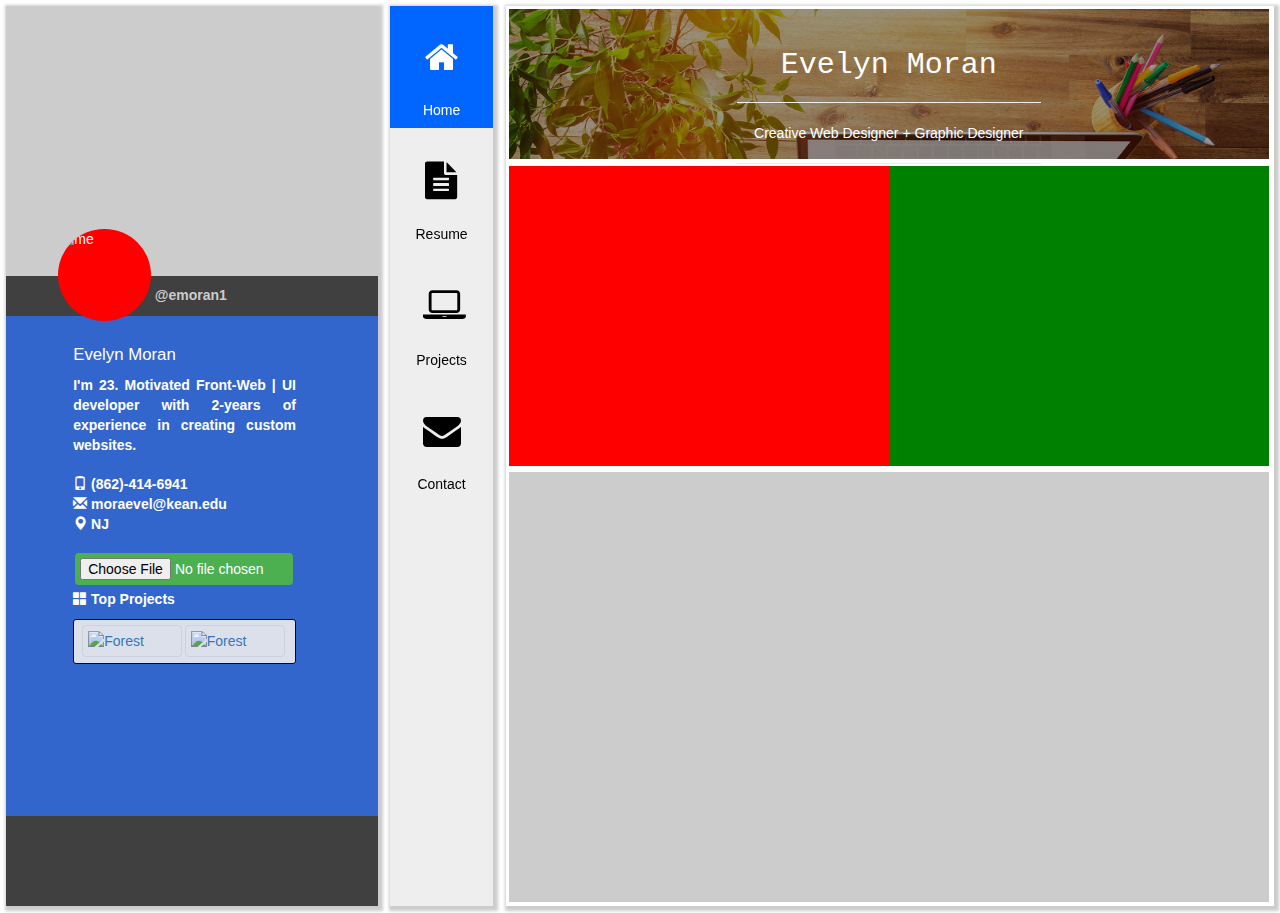
==== commit 162fbf23: "Add files via upload" ====
--- a/index.html
+++ b/index.html
@@ -130,7 +130,7 @@
       </div>
 
       <div class="someLinks">
-        <p><i> Let's try to change background image... </i>
+        <p>
         <input type='file' id='getval' name="background-image" onchange="readURL(event)" />
             <b id="uniQ"><i class="glyphicon glyphicon-th-large"></i> Top Projects </b><br>
             <p class="transboxcolumn">
--- a/style.css
+++ b/style.css
@@ -399,7 +399,7 @@
 
 /** Awrds part **/
 #awards{
-	width: 90%; height: 300px;
+	width: 90%; height: 400px;
 	margin: 2px 5%;
 	background-color: #ccc; float: left;
 }
@@ -500,12 +500,12 @@
 
 #imgA {
 	width: 30%; height: 120px; margin-top: 2%; margin-left: 2%;
-	float: left;
+	float: left; 
 }
 
 #imgB {
 	width: 30%; height: 120px; margin-top: 2%; margin-left: 2%;
-	float: left;
+	float: left; 
 
 }
 
